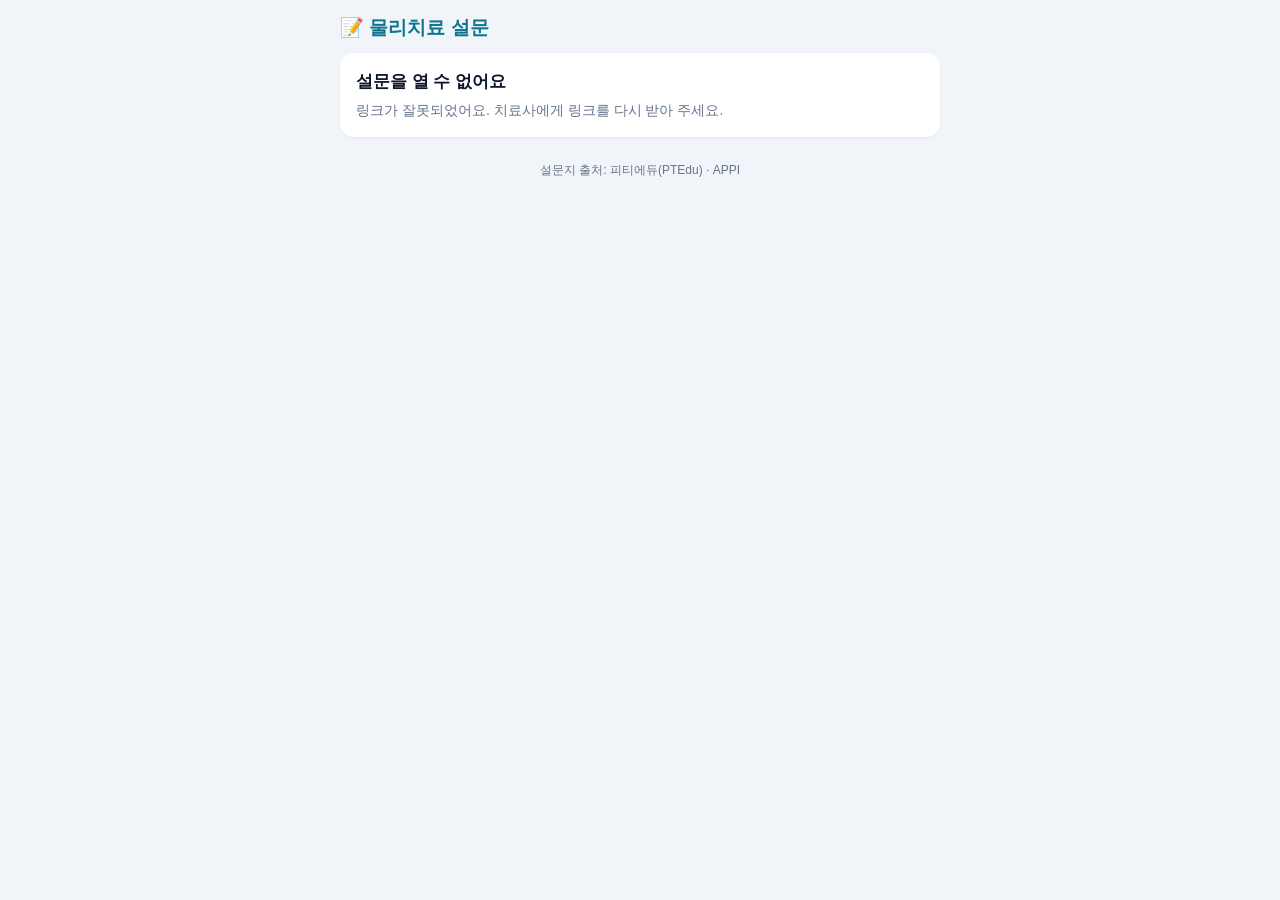
==== survey.html @ 0d94a6c9 "Add files via upload" ====
<!DOCTYPE html>
<html lang="ko">
<head>
<meta charset="UTF-8">
<meta name="viewport" content="width=device-width, initial-scale=1.0">
<title>물리치료 설문</title>
<meta name="theme-color" content="#0e7490">
<link rel="icon" href="icon-192.png">
<link rel="stylesheet" href="style.css">
</head>
<body>
<div class="wrap">
  <h1>📝 물리치료 설문</h1>

  <div id="v-start" class="view">
    <div class="card">
      <h2>안녕하세요 👋</h2>
      <p>치료사가 보낸 설문 <b id="qCount"></b>개입니다. 지금 상태를 떠올리며 편하게 답해 주세요.</p>
      <div id="qList" class="sub" style="margin-top:8px"></div>
      <p class="sub" style="margin-top:10px">답변은 이 휴대폰에서만 처리되고, 마지막에 <b>치료사에게 보내기</b>를 눌러야 전달됩니다.</p>
      <button class="btn btn-main" onclick="begin()">시작하기</button>
    </div>
  </div>

  <div id="v-fill" class="view">
    <div class="card">
      <div class="sub" id="fillStep"></div>
      <div class="progress"><div id="bar"></div></div>
      <h2 id="fillTitle" style="margin-top:8px"></h2>
      <div id="fillSrc"></div>
      <p class="sub" id="fillIntro"></p>
      <div id="fillBody"></div>
      <button class="btn btn-main" id="nextBtn" onclick="next()">다음</button>
      <button class="btn btn-line" id="prevBtn" onclick="prev()">이전</button>
    </div>
  </div>

  <div id="v-done" class="view">
    <div class="card">
      <h2>설문을 마쳤어요 🎉</h2>
      <p>아래 버튼을 눌러 카카오톡이나 문자로 <b>치료사에게 결과를 보내 주세요.</b></p>
      <button class="btn btn-main" onclick="sendResult()">📤 치료사에게 보내기</button>
      <button class="btn btn-line" onclick="copyResult()">📋 복사만 하기</button>
      <p class="sub" style="margin-top:12px">보내기 전에 답을 고치려면 <button class="link-btn" onclick="goEdit()">처음부터 다시 보기</button></p>
    </div>
  </div>

  <div id="v-error" class="view">
    <div class="card"><h2>설문을 열 수 없어요</h2><p class="sub" id="errMsg"></p></div>
  </div>
  <div class="credit" id="credit"></div>
</div>

<script src="common.js"></script>
<script>
let P = null, QIDS = [], QS = [], step = 0, answers = {}, resultCode = null;
const draftKey = () => 'om_draft_' + P + '_' + QIDS.join(',');

function show(v){ document.querySelectorAll('.view').forEach(e => e.classList.toggle('active', e.id === 'v-' + v)); window.scrollTo(0,0); }
function saveDraft(){ try { localStorage.setItem(draftKey(), JSON.stringify({ answers, step, at: Date.now() })); } catch(e){} }

async function init(){
  const h = new URLSearchParams(location.hash.slice(1));
  P = h.get('p'); QIDS = (h.get('q') || '').split(',').filter(Boolean);
  if (!P || !QIDS.length) { document.getElementById('errMsg').innerText = '링크가 잘못되었어요. 치료사에게 링크를 다시 받아 주세요.'; show('error'); return; }
  try { QS = await Promise.all(QIDS.map(OM.loadQ)); }
  catch(e) { document.getElementById('errMsg').innerText = '설문지를 불러오지 못했어요. 인터넷 연결을 확인하고 다시 열어 주세요.'; show('error'); return; }
  QIDS.forEach(id => answers[id] = {});
  try { const d = JSON.parse(localStorage.getItem(draftKey()) || 'null'); if (d && Date.now() - d.at < 7*864e5) { answers = Object.assign(answers, d.answers); } } catch(e){}
  document.getElementById('qCount').innerText = QS.length;
  document.getElementById('qList').innerHTML = QS.map((q,i) => `${i+1}. ${OM.esc(q.name)} (${OM.allItems(q).length}문항)`).join('<br>');
  show('start');
}
function begin(){ step = 0; render(); show('fill'); }
function goEdit(){ step = 0; render(); show('fill'); }

function render(){
  const q = QS[step], a = answers[q.id];
  document.getElementById('fillStep').innerText = `설문 ${step+1} / ${QS.length}`;
  document.getElementById('bar').style.width = (step / QS.length * 100) + '%';
  document.getElementById('fillTitle').innerText = q.name;
  document.getElementById('fillIntro').innerText = q.intro || '';
  document.getElementById('fillSrc').innerHTML = OM.qSourceHtml(q);
  let html = '';
  q.sections.forEach(sec => {
    if (sec.title) html += `<div class="sec-title">${OM.esc(sec.title)}</div>`;
    sec.items.forEach(it => {
      html += `<div class="q" id="q_${it.id}">${OM.esc(it.q)}</div>`;
      if (it.options) {
        html += `<div class="opts">` + it.options.map((o,j) => `<button type="button" class="${a[it.id] === j ? 'on' : ''}" onclick="pick('${it.id}',${j},this)">${OM.esc(o.label)}</button>`).join('') + `</div>`;
      } else {
        let b = ''; for (let v = it.scale.min; v <= it.scale.max; v++) b += `<button type="button" class="${a[it.id] === v ? 'on' : ''}" onclick="pick('${it.id}',${v},this)">${v}</button>`;
        html += `<div class="scale">${b}</div><div class="scale-labels"><span>${OM.esc(it.scale.minLabel || '')}</span><span>${OM.esc(it.scale.maxLabel || '')}</span></div>`;
      }
      if (it.optional) html += `<button class="skip" type="button" onclick="skipItem('${it.id}')">${a[it.id] === null ? '✔ 해당 없음으로 표시됨' : '해당 없음 (건너뛰기)'}</button>`;
    });
  });
  document.getElementById('fillBody').innerHTML = html;
  document.getElementById('prevBtn').style.display = step === 0 ? 'none' : '';
  document.getElementById('nextBtn').innerText = step === QS.length - 1 ? '완료' : '다음';
}
// 보기형은 선택한 보기 번호를, 숫자형은 숫자를 저장
function pick(id, v, btn){
  btn.parentElement.querySelectorAll('button').forEach(b => b.classList.toggle('on', b === btn));
  answers[QS[step].id][id] = v; document.getElementById('q_' + id).classList.remove('missing'); saveDraft();
  const sk = btn.parentElement.nextElementSibling; if (sk && sk.classList.contains('skip')) sk.innerText = '해당 없음 (건너뛰기)';
}
function skipItem(id){ answers[QS[step].id][id] = null; saveDraft(); render(); document.getElementById('q_' + id).scrollIntoView({ block: 'center' }); }

function next(){
  const q = QS[step], a = answers[q.id];
  const miss = OM.allItems(q).filter(it => a[it.id] === undefined);
  if (miss.length) {
    miss.forEach(it => document.getElementById('q_' + it.id).classList.add('missing'));
    document.getElementById('q_' + miss[0].id).scrollIntoView({ behavior: 'smooth', block: 'center' });
    OM.alertBox(`답하지 않은 문항이 ${miss.length}개 있어요. 빨간 글씨 문항을 확인해 주세요.`);
    return;
  }
  if (step < QS.length - 1) { step++; render(); window.scrollTo(0,0); saveDraft(); return; }
  finish();
}
function prev(){ if (step > 0) { step--; render(); window.scrollTo(0,0); } }

function toValues(q, a){
  // 보기 번호 → 점수로 변환 (점수 없는 보기는 번호 그대로 보관)
  const vals = {}, picks = {};
  OM.allItems(q).forEach(it => {
    const v = a[it.id];
    if (v === null || v === undefined) { vals[it.id] = null; return; }
    if (it.options) { picks[it.id] = v; vals[it.id] = it.options[v].score ?? null; }
    else vals[it.id] = v;
  });
  return { vals, picks };
}
function finish(){
  const date = OM.nowStr();
  const r = QS.map(q => {
    const { vals, picks } = toValues(q, answers[q.id]);
    const s = OM.score(q, vals);
    return { q: q.id, a: picks, v: vals, s: s.score };
  });
  resultCode = OM.encodeResult({ v: 1, p: P, d: date, r });
  try { localStorage.removeItem(draftKey()); localStorage.setItem('om_last_result', resultCode); } catch(e){}
  document.getElementById('bar').style.width = '100%';
  show('done');
}
function message(){
  const link = OM.baseUrl() + 'index.html#r=' + resultCode;
  return `[물리치료 설문 결과] ${P}\n${QS.map(q => q.short || q.name).join(', ')} 작성 완료\n${link}`;
}
function sendResult(){ OM.shareText(message(), '설문 결과'); }
function copyResult(){ OM.copyText(message(), '복사했어요. 카카오톡이나 문자에 붙여넣어 치료사에게 보내 주세요.'); }
init();
OM.renderCredit(document.getElementById('credit'), false);
</script>
</body>
</html>
---- style.css ----
:root{
  --bg:#f1f5f9; --card:#fff; --text:#0f172a; --sub:#64748b; --line:#e2e8f0;
  --main:#0e7490; --main-soft:#e0f2fe; --good:#047857; --good-soft:#d1fae5;
  --bad:#b91c1c; --bad-soft:#fee2e2; --warn:#a16207; --warn-soft:#fef3c7; --same-soft:#e2e8f0;
}
*{box-sizing:border-box;margin:0;padding:0}
body{font-family:-apple-system,BlinkMacSystemFont,"Pretendard","Apple SD Gothic Neo","Segoe UI",Roboto,sans-serif;background:var(--bg);color:var(--text);font-size:16px;line-height:1.5;padding:14px 12px 60px}
.wrap{max-width:600px;margin:0 auto}
h1{font-size:1.2rem;color:var(--main);margin-bottom:10px}
.card{background:var(--card);border-radius:14px;padding:16px;margin-bottom:12px;box-shadow:0 1px 3px rgba(15,23,42,.06)}
.card h2{font-size:1.05rem;margin-bottom:6px}
.card h3{font-size:.98rem;margin:14px 0 6px}
.sub{color:var(--sub);font-size:.88rem}
.btn{display:block;width:100%;border:none;border-radius:12px;padding:14px;font-size:1.02rem;font-weight:700;cursor:pointer;margin-top:10px;text-align:center;font-family:inherit}
.btn-main{background:var(--main);color:#fff}
.btn-line{background:#fff;color:var(--text);border:1px solid var(--line)}
.btn-danger{background:var(--bad-soft);color:var(--bad)}
.btn-sm{display:inline-block;width:auto;padding:8px 12px;font-size:.88rem;margin:0}
.btn:disabled{opacity:.4;cursor:default}
.row{display:flex;gap:8px}.row>.btn{flex:1}
input[type=text],input[type=number],textarea,select{width:100%;font-size:1rem;padding:12px;border:1px solid var(--line);border-radius:10px;background:#fff;color:var(--text);font-family:inherit}
textarea{min-height:110px}
label.field{display:block;font-weight:600;margin:12px 0 6px;font-size:.95rem}
.view{display:none}.view.active{display:block}

.tabs{display:grid;grid-template-columns:repeat(4,1fr);gap:6px;margin-bottom:12px;position:sticky;top:0;z-index:5;background:var(--bg);padding:4px 0}
.tab{background:#fff;border:1px solid var(--line);border-radius:10px;padding:10px 2px;font-size:.88rem;font-weight:700;cursor:pointer;color:var(--text);font-family:inherit}
.tab.on{background:var(--main);color:#fff;border-color:var(--main)}
.chips{display:flex;gap:6px;overflow-x:auto;padding-bottom:4px;margin:8px 0}
.chip{flex:0 0 auto;background:#fff;border:1px solid var(--line);border-radius:999px;padding:7px 12px;font-size:.88rem;font-weight:600;cursor:pointer;color:var(--text);font-family:inherit}
.chip.on{background:var(--main);color:#fff;border-color:var(--main)}
.tag{display:inline-block;font-size:.72rem;font-weight:700;padding:2px 7px;border-radius:999px;background:var(--main-soft);color:var(--main);vertical-align:middle}
.tag.pending{background:var(--same-soft);color:var(--sub)}
.tag.answers{background:var(--warn-soft);color:var(--warn)}

.list-item{display:flex;align-items:center;gap:10px;border:1px solid var(--line);border-radius:12px;padding:12px;margin-top:8px;background:#fff;cursor:pointer}
.list-item .grow{flex:1;min-width:0}
.list-item.disabled{opacity:.55;cursor:default}
.list-item input[type=checkbox]{width:22px;height:22px;flex:0 0 auto}
.code{font-family:ui-monospace,Menlo,monospace;font-weight:700;letter-spacing:.5px}

/* 설문 */
.q{font-weight:700;font-size:1.02rem;margin:18px 0 8px}
.q.missing{color:var(--bad)}
.sec-title{font-weight:800;color:var(--main);margin-top:20px;padding-top:12px;border-top:2px solid var(--line)}
.opts button{display:block;width:100%;text-align:left;padding:12px 14px;margin-top:7px;font-size:.98rem;border-radius:10px;border:1px solid var(--line);background:#fff;color:var(--text);cursor:pointer;font-family:inherit;line-height:1.4}
.opts button.on{background:var(--main);color:#fff;border-color:var(--main);font-weight:700}
.scale{display:grid;grid-template-columns:repeat(6,1fr);gap:7px}
.scale button{padding:12px 0;font-size:1.05rem;font-weight:700;border-radius:10px;border:1px solid var(--line);background:#fff;color:var(--text);cursor:pointer;font-family:inherit}
.scale button.on{background:var(--main);color:#fff;border-color:var(--main)}
.scale-labels{display:flex;justify-content:space-between;font-size:.8rem;color:var(--sub);margin-top:6px;gap:12px}
.scale-labels span:last-child{text-align:right}
.skip{font-size:.85rem;color:var(--sub);background:none;border:none;text-decoration:underline;margin-top:6px;cursor:pointer;font-family:inherit}
.progress{height:6px;background:var(--line);border-radius:3px;overflow:hidden;margin:6px 0 2px}
.progress>div{height:100%;background:var(--main);transition:width .2s}

/* 결과 */
.pp{display:grid;grid-template-columns:1fr auto 1fr;align-items:center;gap:8px;margin:10px 0 6px;text-align:center}
.pp .lbl{font-size:.78rem;color:var(--sub)}
.pp .val{font-size:1.45rem;font-weight:800}
.pp .arrow{font-size:1.3rem;color:var(--sub)}
.verdict{border-radius:10px;padding:10px 12px;font-weight:700;font-size:.93rem;margin-top:6px}
.verdict.good{background:var(--good-soft);color:var(--good)}
.verdict.bad{background:var(--bad-soft);color:var(--bad)}
.verdict.mid{background:var(--warn-soft);color:var(--warn)}
.verdict.none{background:var(--same-soft);color:var(--sub);font-weight:600}
table.hist{width:100%;border-collapse:collapse;font-size:.86rem;margin-top:8px}
table.hist th,table.hist td{border-bottom:1px solid var(--line);padding:7px 4px;text-align:center}
table.hist th{color:var(--sub);font-weight:600}
.link-btn{background:none;border:none;color:var(--main);font-size:.85rem;cursor:pointer;font-family:inherit;text-decoration:underline}
.del{background:none;border:none;color:var(--bad);font-size:.95rem;cursor:pointer;padding:2px 6px}
.note{background:var(--warn-soft);color:var(--warn);border-radius:10px;padding:10px 12px;font-size:.85rem;margin-top:8px}
.linkbox{word-break:break-all;background:var(--bg);border-radius:10px;padding:10px;font-size:.82rem;margin-top:8px}

.modal{position:fixed;inset:0;background:rgba(15,23,42,.5);display:none;align-items:center;justify-content:center;padding:20px;z-index:99}
.modal.show{display:flex}
.modal-box{background:#fff;border-radius:14px;padding:20px;max-width:380px;width:100%;white-space:pre-line;max-height:85vh;overflow:auto}
.modal-btns{display:flex;gap:8px;justify-content:flex-end;margin-top:16px}
.modal-btns button{padding:10px 18px;border-radius:10px;border:none;font-weight:700;font-size:1rem;cursor:pointer;font-family:inherit}
.mb-no{background:#e2e8f0;color:#0f172a}.mb-ok{background:#0e7490;color:#fff}
.copybox{width:100%;height:160px;margin-top:10px;font-size:.82rem}

.credit{text-align:center;font-size:.75rem;color:var(--sub);margin-top:24px;line-height:1.6}
.qsrc{font-size:.75rem;color:var(--sub);margin:2px 0 8px}
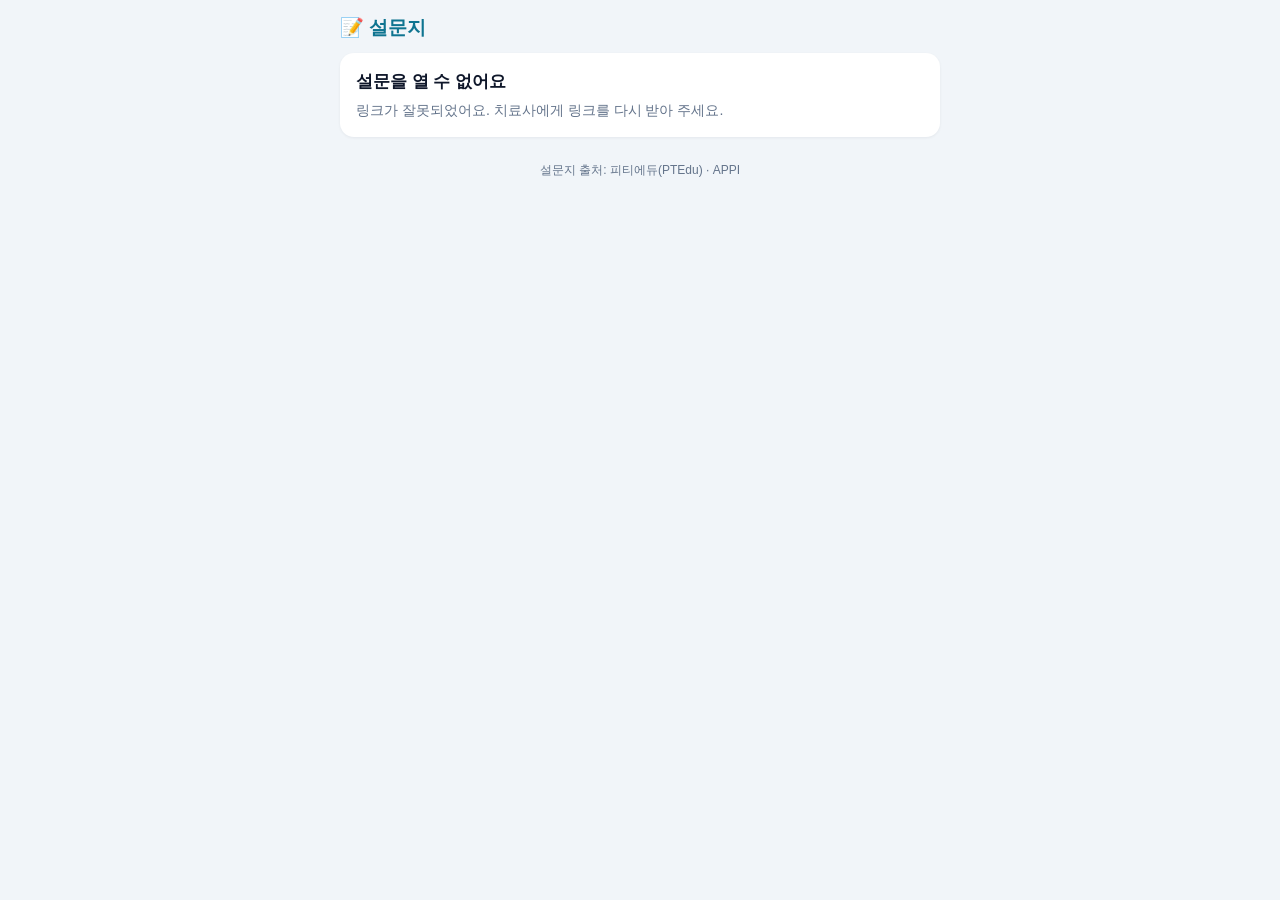
==== commit 5a65f3c2: "Add files via upload" ====
--- a/survey.html
+++ b/survey.html
@@ -3,14 +3,15 @@
 <head>
 <meta charset="UTF-8">
 <meta name="viewport" content="width=device-width, initial-scale=1.0">
-<title>물리치료 설문</title>
+<title>설문지</title>
 <meta name="theme-color" content="#0e7490">
 <link rel="icon" href="icon-192.png">
 <link rel="stylesheet" href="style.css">
 </head>
 <body>
 <div class="wrap">
-  <h1>📝 물리치료 설문</h1>
+  <h1>📝 설문지</h1>
+  <div id="previewBanner" class="note" style="display:none;margin-bottom:12px">👀 <b>미리보기</b>입니다. 작성해도 결과가 저장되거나 전송되지 않아요.</div>
 
   <div id="v-start" class="view">
     <div class="card">
@@ -22,27 +23,10 @@
     </div>
   </div>
 
-  <div id="v-fill" class="view">
-    <div class="card">
-      <div class="sub" id="fillStep"></div>
-      <div class="progress"><div id="bar"></div></div>
-      <h2 id="fillTitle" style="margin-top:8px"></h2>
-      <div id="fillSrc"></div>
-      <p class="sub" id="fillIntro"></p>
-      <div id="fillBody"></div>
-      <button class="btn btn-main" id="nextBtn" onclick="next()">다음</button>
-      <button class="btn btn-line" id="prevBtn" onclick="prev()">이전</button>
-    </div>
-  </div>
+  <div id="v-fill" class="view"><div class="card" id="fillRoot"></div></div>
 
   <div id="v-done" class="view">
-    <div class="card">
-      <h2>설문을 마쳤어요 🎉</h2>
-      <p>아래 버튼을 눌러 카카오톡이나 문자로 <b>치료사에게 결과를 보내 주세요.</b></p>
-      <button class="btn btn-main" onclick="sendResult()">📤 치료사에게 보내기</button>
-      <button class="btn btn-line" onclick="copyResult()">📋 복사만 하기</button>
-      <p class="sub" style="margin-top:12px">보내기 전에 답을 고치려면 <button class="link-btn" onclick="goEdit()">처음부터 다시 보기</button></p>
-    </div>
+    <div class="card" id="doneBox"></div>
   </div>
 
   <div id="v-error" class="view">
@@ -52,101 +36,91 @@
 </div>
 
 <script src="common.js"></script>
+<script src="survey-engine.js"></script>
 <script>
-let P = null, QIDS = [], QS = [], step = 0, answers = {}, resultCode = null;
+let SURL = '', TID = '', P = null, QIDS = [], QS = [], answers = {}, resultCode = null;
+const PREVIEW = () => P === 'PREVIEW';
 const draftKey = () => 'om_draft_' + P + '_' + QIDS.join(',');
 
 function show(v){ document.querySelectorAll('.view').forEach(e => e.classList.toggle('active', e.id === 'v-' + v)); window.scrollTo(0,0); }
-function saveDraft(){ try { localStorage.setItem(draftKey(), JSON.stringify({ answers, step, at: Date.now() })); } catch(e){} }
 
 async function init(){
   const h = new URLSearchParams(location.hash.slice(1));
   P = h.get('p'); QIDS = (h.get('q') || '').split(',').filter(Boolean);
+  TID = h.get('t') || ''; const sp = h.get('s') || '';
+  SURL = !sp ? '' : /^https?:\/\//.test(sp) ? sp : 'https://script.google.com/macros/s/' + sp + '/exec';
   if (!P || !QIDS.length) { document.getElementById('errMsg').innerText = '링크가 잘못되었어요. 치료사에게 링크를 다시 받아 주세요.'; show('error'); return; }
-  try { QS = await Promise.all(QIDS.map(OM.loadQ)); }
-  catch(e) { document.getElementById('errMsg').innerText = '설문지를 불러오지 못했어요. 인터넷 연결을 확인하고 다시 열어 주세요.'; show('error'); return; }
-  QIDS.forEach(id => answers[id] = {});
-  try { const d = JSON.parse(localStorage.getItem(draftKey()) || 'null'); if (d && Date.now() - d.at < 7*864e5) { answers = Object.assign(answers, d.answers); } } catch(e){}
+  if (PREVIEW()) document.getElementById('previewBanner').style.display = '';
+  try { QS = await loadAll(h.get('d')); }
+  catch(e) { document.getElementById('errMsg').innerText = e.code === 'old' ? '휴대폰 브라우저가 오래되어 이 설문을 열 수 없어요. 크롬이나 사파리를 최신으로 업데이트한 뒤 다시 열어 주세요.' : '설문지를 불러오지 못했어요. 인터넷 연결을 확인하고 다시 열어 주세요.'; show('error'); return; }
+  if (!PREVIEW()) { try { const d = JSON.parse(localStorage.getItem(draftKey()) || 'null'); if (d && Date.now() - d.at < 7*864e5) answers = d.answers || {}; } catch(e){} }
   document.getElementById('qCount').innerText = QS.length;
   document.getElementById('qList').innerHTML = QS.map((q,i) => `${i+1}. ${OM.esc(q.name)} (${OM.allItems(q).length}문항)`).join('<br>');
   show('start');
 }
-function begin(){ step = 0; render(); show('fill'); }
-function goEdit(){ step = 0; render(); show('fill'); }
-
-function render(){
-  const q = QS[step], a = answers[q.id];
-  document.getElementById('fillStep').innerText = `설문 ${step+1} / ${QS.length}`;
-  document.getElementById('bar').style.width = (step / QS.length * 100) + '%';
-  document.getElementById('fillTitle').innerText = q.name;
-  document.getElementById('fillIntro').innerText = q.intro || '';
-  document.getElementById('fillSrc').innerHTML = OM.qSourceHtml(q);
-  let html = '';
-  q.sections.forEach(sec => {
-    if (sec.title) html += `<div class="sec-title">${OM.esc(sec.title)}</div>`;
-    sec.items.forEach(it => {
-      html += `<div class="q" id="q_${it.id}">${OM.esc(it.q)}</div>`;
-      if (it.options) {
-        html += `<div class="opts">` + it.options.map((o,j) => `<button type="button" class="${a[it.id] === j ? 'on' : ''}" onclick="pick('${it.id}',${j},this)">${OM.esc(o.label)}</button>`).join('') + `</div>`;
-      } else {
-        let b = ''; for (let v = it.scale.min; v <= it.scale.max; v++) b += `<button type="button" class="${a[it.id] === v ? 'on' : ''}" onclick="pick('${it.id}',${v},this)">${v}</button>`;
-        html += `<div class="scale">${b}</div><div class="scale-labels"><span>${OM.esc(it.scale.minLabel || '')}</span><span>${OM.esc(it.scale.maxLabel || '')}</span></div>`;
-      }
-      if (it.optional) html += `<button class="skip" type="button" onclick="skipItem('${it.id}')">${a[it.id] === null ? '✔ 해당 없음으로 표시됨' : '해당 없음 (건너뛰기)'}</button>`;
-    });
+// 기본 설문은 q/*.json, 치료사가 만든 '내 설문지'(u_…)는 링크에 담긴 내용(d) 또는 치료사 시트에서 받아 옴
+async function loadAll(packed){
+  let embedded = [];
+  if (packed) embedded = await OM.unpackDefs(packed);
+  return Promise.all(QIDS.map(async tok => {
+    if (!OM.isCustom(tok)) return OM.loadQ(tok);
+    const [id, v] = tok.split('.');
+    const hit = embedded.find(q => q.id === id && String(q.ver) === String(v || q.ver));
+    if (hit) return hit;
+    if (!SURL || !TID) throw new Error('nodef');
+    const r = await fetch(SURL, { method: 'POST', body: JSON.stringify({ a: 'getq', t: TID, id, v: v || '' }) });
+    const j = await r.json(); if (!j.ok || !j.q) throw new Error('nodef');
+    return j.q;
+  }));
+}
+function begin(){
+  OM.runSurvey({
+    root: document.getElementById('fillRoot'), qs: QS, answers,
+    onChange: a => { if (!PREVIEW()) try { localStorage.setItem(draftKey(), JSON.stringify({ answers: a, at: Date.now() })); } catch(e){} },
+    onFinish: (results, date) => finish(results, date)
   });
-  document.getElementById('fillBody').innerHTML = html;
-  document.getElementById('prevBtn').style.display = step === 0 ? 'none' : '';
-  document.getElementById('nextBtn').innerText = step === QS.length - 1 ? '완료' : '다음';
+  show('fill');
 }
-// 보기형은 선택한 보기 번호를, 숫자형은 숫자를 저장
-function pick(id, v, btn){
-  btn.parentElement.querySelectorAll('button').forEach(b => b.classList.toggle('on', b === btn));
-  answers[QS[step].id][id] = v; document.getElementById('q_' + id).classList.remove('missing'); saveDraft();
-  const sk = btn.parentElement.nextElementSibling; if (sk && sk.classList.contains('skip')) sk.innerText = '해당 없음 (건너뛰기)';
+function finish(results, date){
+  const box = document.getElementById('doneBox');
+  if (PREVIEW()) {
+    box.innerHTML = `<h2>미리보기 끝 👀</h2><p>회원은 이 화면에서 <b>치료사에게 보내기</b> 버튼을 누르게 됩니다.</p>
+      <div class="note">미리보기 결과는 저장되지 않아요. 계산된 점수만 확인용으로 보여 드려요.</div>
+      ${results.map(r => { const q = QS.find(x => x.id === r.q); return `<p style="margin-top:8px"><b>${OM.esc(q.short || q.name)}</b>: ${q.scoring ? OM.fmt(q, r.s) + (OM.score(q, r.v).category ? ' · ' + OM.esc(OM.score(q, r.v).category) : '') + OM.score(q, r.v).subs.filter((x,i) => q.scoring.subscales[i].measure).map(x => ` · ${OM.esc(x.name)} ${x.score ?? '-'}`).join('') : '점수 계산 안 함'}</p>`; }).join('')}
+      <button class="btn btn-line" onclick="location.reload()">처음부터 다시</button>`;
+    show('done'); return;
+  }
+  resultCode = OM.encodeResult({ v: 1, p: P, d: date, r: results });
+  try { localStorage.removeItem(draftKey()); localStorage.setItem('om_last_result', resultCode); } catch(e){}
+  box.innerHTML = `<h2>설문을 마쳤어요 🎉</h2>
+    <div id="autoBox"></div>
+    <div id="manualBox" style="display:none">
+      <p>아래 버튼을 눌러 카카오톡이나 문자로 <b>치료사에게 결과를 보내 주세요.</b></p>
+      <button class="btn btn-main" onclick="sendResult()">📤 치료사에게 보내기</button>
+      <button class="btn btn-line" onclick="copyResult()">📋 복사만 하기</button>
+    </div>`;
+  show('done');
+  if (SURL && TID) autoSend(); else document.getElementById('manualBox').style.display = '';
 }
-function skipItem(id){ answers[QS[step].id][id] = null; saveDraft(); render(); document.getElementById('q_' + id).scrollIntoView({ block: 'center' }); }
-
-function next(){
-  const q = QS[step], a = answers[q.id];
-  const miss = OM.allItems(q).filter(it => a[it.id] === undefined);
-  if (miss.length) {
-    miss.forEach(it => document.getElementById('q_' + it.id).classList.add('missing'));
-    document.getElementById('q_' + miss[0].id).scrollIntoView({ behavior: 'smooth', block: 'center' });
-    OM.alertBox(`답하지 않은 문항이 ${miss.length}개 있어요. 빨간 글씨 문항을 확인해 주세요.`);
-    return;
+async function autoSend(){
+  const a = document.getElementById('autoBox'), man = document.getElementById('manualBox');
+  a.innerHTML = '<p>치료사에게 결과를 보내는 중이에요… ⏳</p>';
+  try {
+    const ctl = new AbortController(); const to = setTimeout(() => ctl.abort(), 30000);
+    const r = await fetch(SURL, { method: 'POST', body: JSON.stringify({ a: 'submit', t: TID, p: P, d: resultDate(), code: resultCode }), signal: ctl.signal });
+    clearTimeout(to); const j = await r.json();
+    if (!j.ok) throw new Error(j.error || 'fail');
+    a.innerHTML = '<p style="font-size:1.05rem"><b>✅ 치료사에게 전송됐어요.</b><br>이제 창을 닫으셔도 됩니다. 수고하셨어요!</p>';
+    man.style.display = 'none';
+  } catch(e) {
+    a.innerHTML = '<div class="note">자동 전송이 안 됐어요. 인터넷이 약한 곳이면 <b>다시 보내기</b>를 눌러 보시고, 계속 안 되면 아래 방법으로 보내 주세요.</div><button class="btn btn-main" onclick="autoSend()">🔄 다시 보내기</button>';
+    man.style.display = '';
   }
-  if (step < QS.length - 1) { step++; render(); window.scrollTo(0,0); saveDraft(); return; }
-  finish();
 }
-function prev(){ if (step > 0) { step--; render(); window.scrollTo(0,0); } }
-
-function toValues(q, a){
-  // 보기 번호 → 점수로 변환 (점수 없는 보기는 번호 그대로 보관)
-  const vals = {}, picks = {};
-  OM.allItems(q).forEach(it => {
-    const v = a[it.id];
-    if (v === null || v === undefined) { vals[it.id] = null; return; }
-    if (it.options) { picks[it.id] = v; vals[it.id] = it.options[v].score ?? null; }
-    else vals[it.id] = v;
-  });
-  return { vals, picks };
-}
-function finish(){
-  const date = OM.nowStr();
-  const r = QS.map(q => {
-    const { vals, picks } = toValues(q, answers[q.id]);
-    const s = OM.score(q, vals);
-    return { q: q.id, a: picks, v: vals, s: s.score };
-  });
-  resultCode = OM.encodeResult({ v: 1, p: P, d: date, r });
-  try { localStorage.removeItem(draftKey()); localStorage.setItem('om_last_result', resultCode); } catch(e){}
-  document.getElementById('bar').style.width = '100%';
-  show('done');
-}
+function resultDate(){ try { return OM.decodeResult(resultCode).d || ''; } catch(e){ return ''; } }
 function message(){
   const link = OM.baseUrl() + 'index.html#r=' + resultCode;
-  return `[물리치료 설문 결과] ${P}\n${QS.map(q => q.short || q.name).join(', ')} 작성 완료\n${link}`;
+  return `[설문지 결과] ${P}\n${QS.map(q => q.short || q.name).join(', ')} 작성 완료\n${link}`;
 }
 function sendResult(){ OM.shareText(message(), '설문 결과'); }
 function copyResult(){ OM.copyText(message(), '복사했어요. 카카오톡이나 문자에 붙여넣어 치료사에게 보내 주세요.'); }
--- a/style.css
+++ b/style.css
@@ -82,3 +82,74 @@
 
 .credit{text-align:center;font-size:.75rem;color:var(--sub);margin-top:24px;line-height:1.6}
 .qsrc{font-size:.75rem;color:var(--sub);margin:2px 0 8px}
+
+/* 2차: 탭 5개, 현장 작성, 문항별 비교, 그래프 */
+.tabs5{grid-template-columns:repeat(5,1fr)}
+.tabs5 .tab{font-size:.78rem;line-height:1.3;padding:8px 2px}
+.grid2{display:grid;grid-template-columns:1fr 1fr;gap:8px}
+.grid2 .btn{margin-top:8px;font-size:.95rem;padding:13px 8px}
+.onsite{display:none;position:fixed;inset:0;background:var(--bg);overflow:auto;z-index:50;padding:14px 12px 60px}
+body.onsite-on #app{display:none}
+body.onsite-on .onsite{display:block}
+.onsite-top{display:flex;justify-content:space-between;align-items:center}
+.icon-btn{background:#fff;border:1px solid var(--line);border-radius:10px;padding:8px 12px;font-size:1.1rem;cursor:pointer}
+.item-row{border:1px solid var(--line);border-left-width:4px;border-radius:10px;padding:10px 12px;margin-top:8px;background:#fff}
+.item-row.good{border-left-color:var(--good)}
+.item-row.bad{border-left-color:var(--bad)}
+.item-row.diff{border-left-color:var(--warn)}
+.item-q{font-weight:700;font-size:.92rem;margin-bottom:4px}
+.item-ans{font-size:.88rem;margin-top:2px}
+.item-note{font-size:.85rem;background:var(--main-soft);border-radius:8px;padding:6px 8px;margin-top:6px}
+.chg{display:inline-block;font-weight:800;padding:1px 7px;border-radius:6px;font-size:.8rem;margin-left:4px}
+.chg.good{background:var(--good-soft);color:var(--good)}
+.chg.bad{background:var(--bad-soft);color:var(--bad)}
+.chg.diff{background:var(--warn-soft);color:var(--warn)}
+.chart svg{width:100%;height:auto;display:block;margin-top:4px}
+.chart rect[tabindex]:focus{outline:none}
+.chart-tip{min-height:1.4em;text-align:center;font-weight:600}
+
+.inrow{display:flex;align-items:center;gap:8px}
+.inrow input{flex:1}
+.inrow span{font-weight:700;color:var(--sub)}
+.q{white-space:pre-line}
+.sec-desc{margin-top:6px}
+
+.syncbar{background:var(--main-soft);color:var(--main);font-size:.82rem;padding:7px 12px;border-radius:10px;margin-bottom:10px;cursor:pointer}
+.syncbar.bad{background:var(--bad-soft);color:var(--bad)}
+.toast{position:fixed;left:50%;bottom:90px;transform:translateX(-50%) translateY(20px);background:#0f172a;color:#fff;padding:11px 16px;border-radius:12px;font-size:.92rem;opacity:0;pointer-events:none;transition:.25s;z-index:60;max-width:90%;text-align:center}
+.toast.show{opacity:.95;transform:translateX(-50%)}
+
+/* 3단계: 설문지 편집기 */
+.tag.mine{background:#ede9fe;color:#6d28d9}
+.ed-item{border:1px solid var(--line);border-radius:12px;padding:12px;margin-top:10px;background:#fff}
+.ed-item-top{display:flex;align-items:center;gap:6px;margin-bottom:6px}
+.ed-item-top b{flex:1}
+.ed-tools button{background:#fff;border:1px solid var(--line);border-radius:8px;padding:5px 8px;font-size:.85rem;cursor:pointer;font-family:inherit;margin-left:2px}
+.ed-sec{border-left:3px solid var(--main);padding-left:10px;margin-top:14px}
+.ed-mini{display:grid;grid-template-columns:1fr 1fr;gap:8px}
+.ed-mini label.field{margin-top:8px}
+.ed-chk{display:flex;align-items:center;gap:8px;font-size:.9rem;margin-top:8px;cursor:pointer}
+.ed-chk input{width:20px;height:20px}
+.ed-hint{font-size:.8rem;color:var(--sub);margin-top:4px}
+.ed-check li{margin:4px 0 0 18px;font-size:.88rem}
+.ed-check .e{color:var(--bad)}.ed-check .w{color:var(--warn)}
+.ed-ok{background:var(--good-soft);color:var(--good);border-radius:10px;padding:10px 12px;font-size:.9rem;font-weight:700}
+.ed-bar{position:sticky;bottom:0;background:var(--bg);padding:8px 0 4px;z-index:4}
+.ed-bar .btn{margin-top:6px}
+.ed-sub{border:1px dashed var(--line);border-radius:10px;padding:10px;margin-top:10px}
+.ed-score{background:var(--main-soft);color:var(--main);border-radius:10px;padding:10px 12px;font-weight:700;margin-top:8px;white-space:pre-line}
+.overlay{display:none;position:fixed;inset:0;background:var(--bg);overflow:auto;z-index:70;padding:14px 12px 60px}
+.overlay.show{display:block}
+.overlay-top{position:sticky;top:0;background:var(--bg);padding:4px 0 8px;z-index:2}
+details.ed-adv summary{cursor:pointer;font-weight:700}
+textarea.mono{font-family:ui-monospace,Menlo,monospace;font-size:.8rem;min-height:220px}
+
+.updbar{display:flex;align-items:center;justify-content:space-between;gap:8px;background:#fef3c7;color:#92400e;font-size:.85rem;font-weight:700;padding:8px 12px;border-radius:10px;margin-bottom:10px}
+.updbar button{background:#92400e;color:#fff;border:none;border-radius:8px;padding:7px 12px;font-weight:700;font-size:.85rem;cursor:pointer;font-family:inherit;white-space:nowrap}
+
+/* 구역 전체 건너뛰기 */
+.skipbox{display:flex;align-items:center;gap:10px;background:var(--main-soft);border:1px solid var(--line);border-radius:12px;padding:12px 14px;margin-top:12px;font-weight:700;cursor:pointer}
+.skipbox input{width:22px;height:22px;flex:0 0 auto}
+.skipbox.off{opacity:.55;cursor:default}
+.skip-hint{margin-top:4px;min-height:1.1em}
+.secbody{margin-top:2px}
